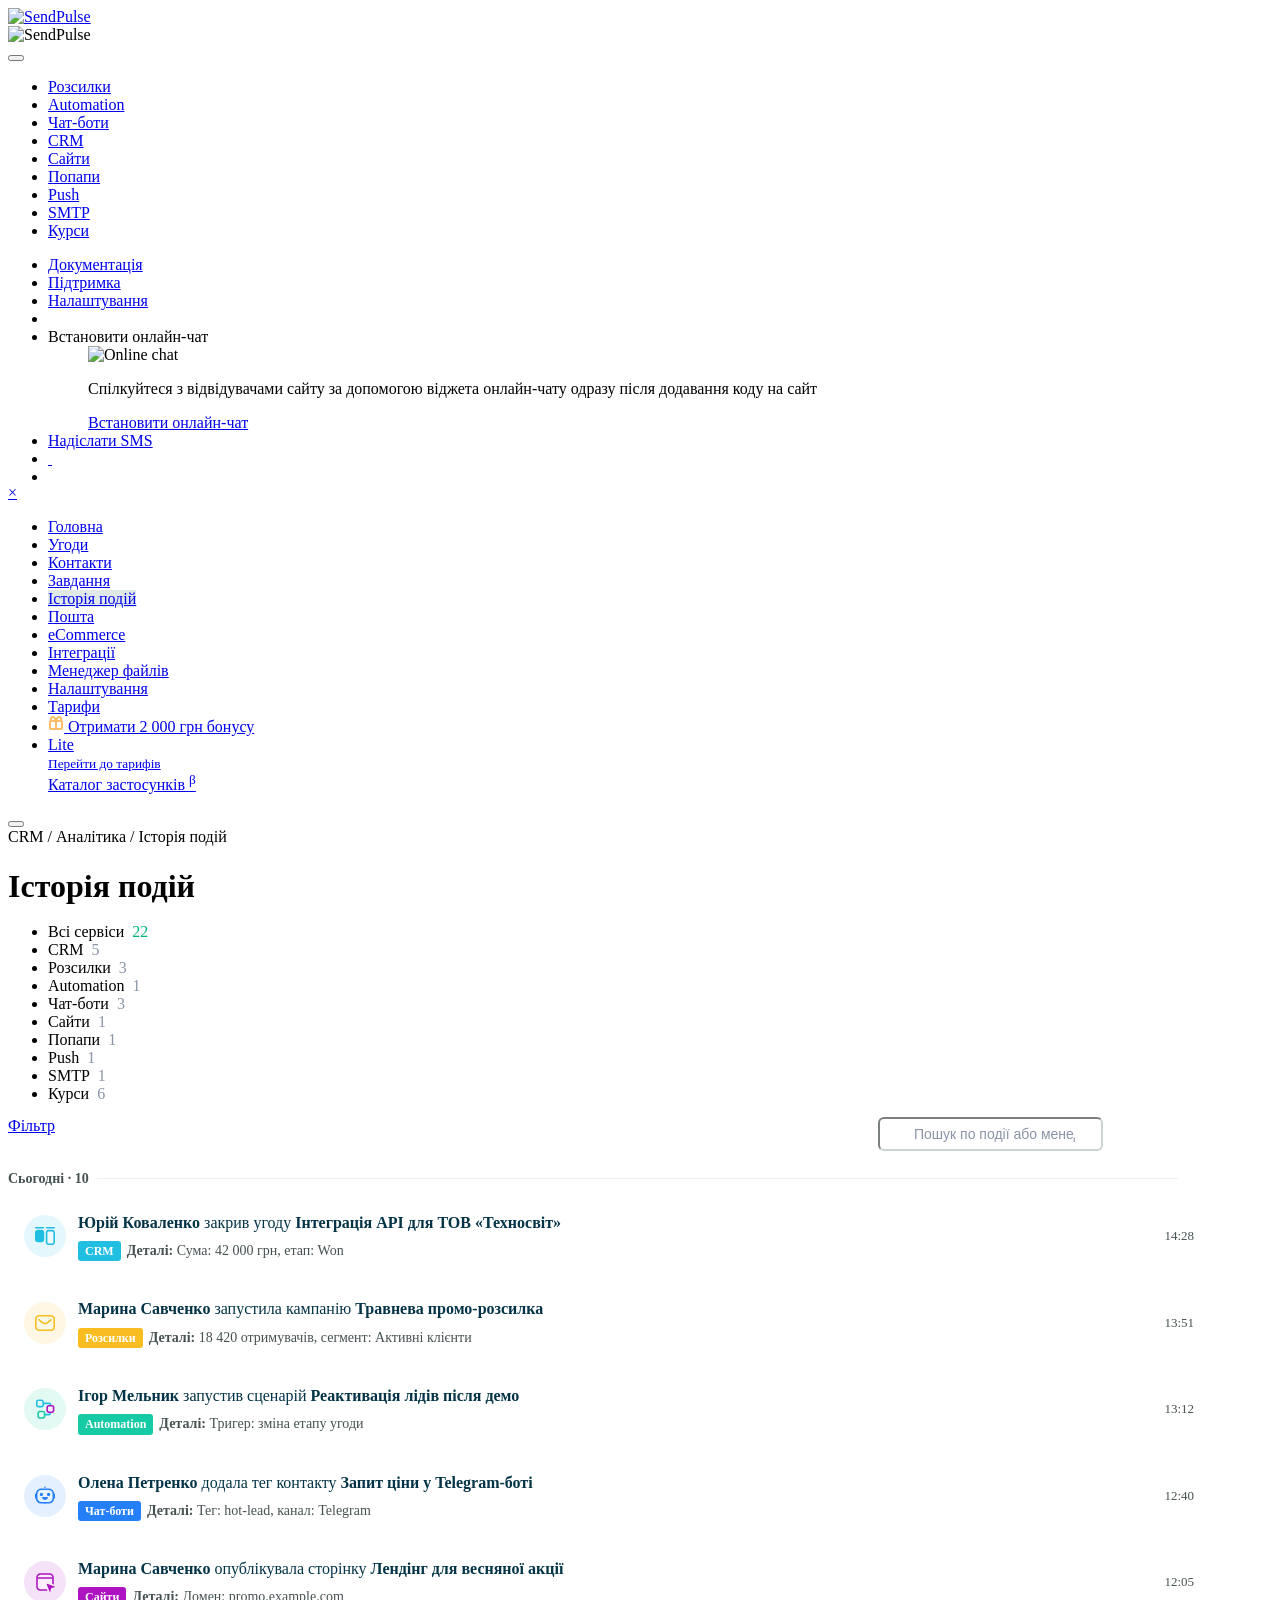
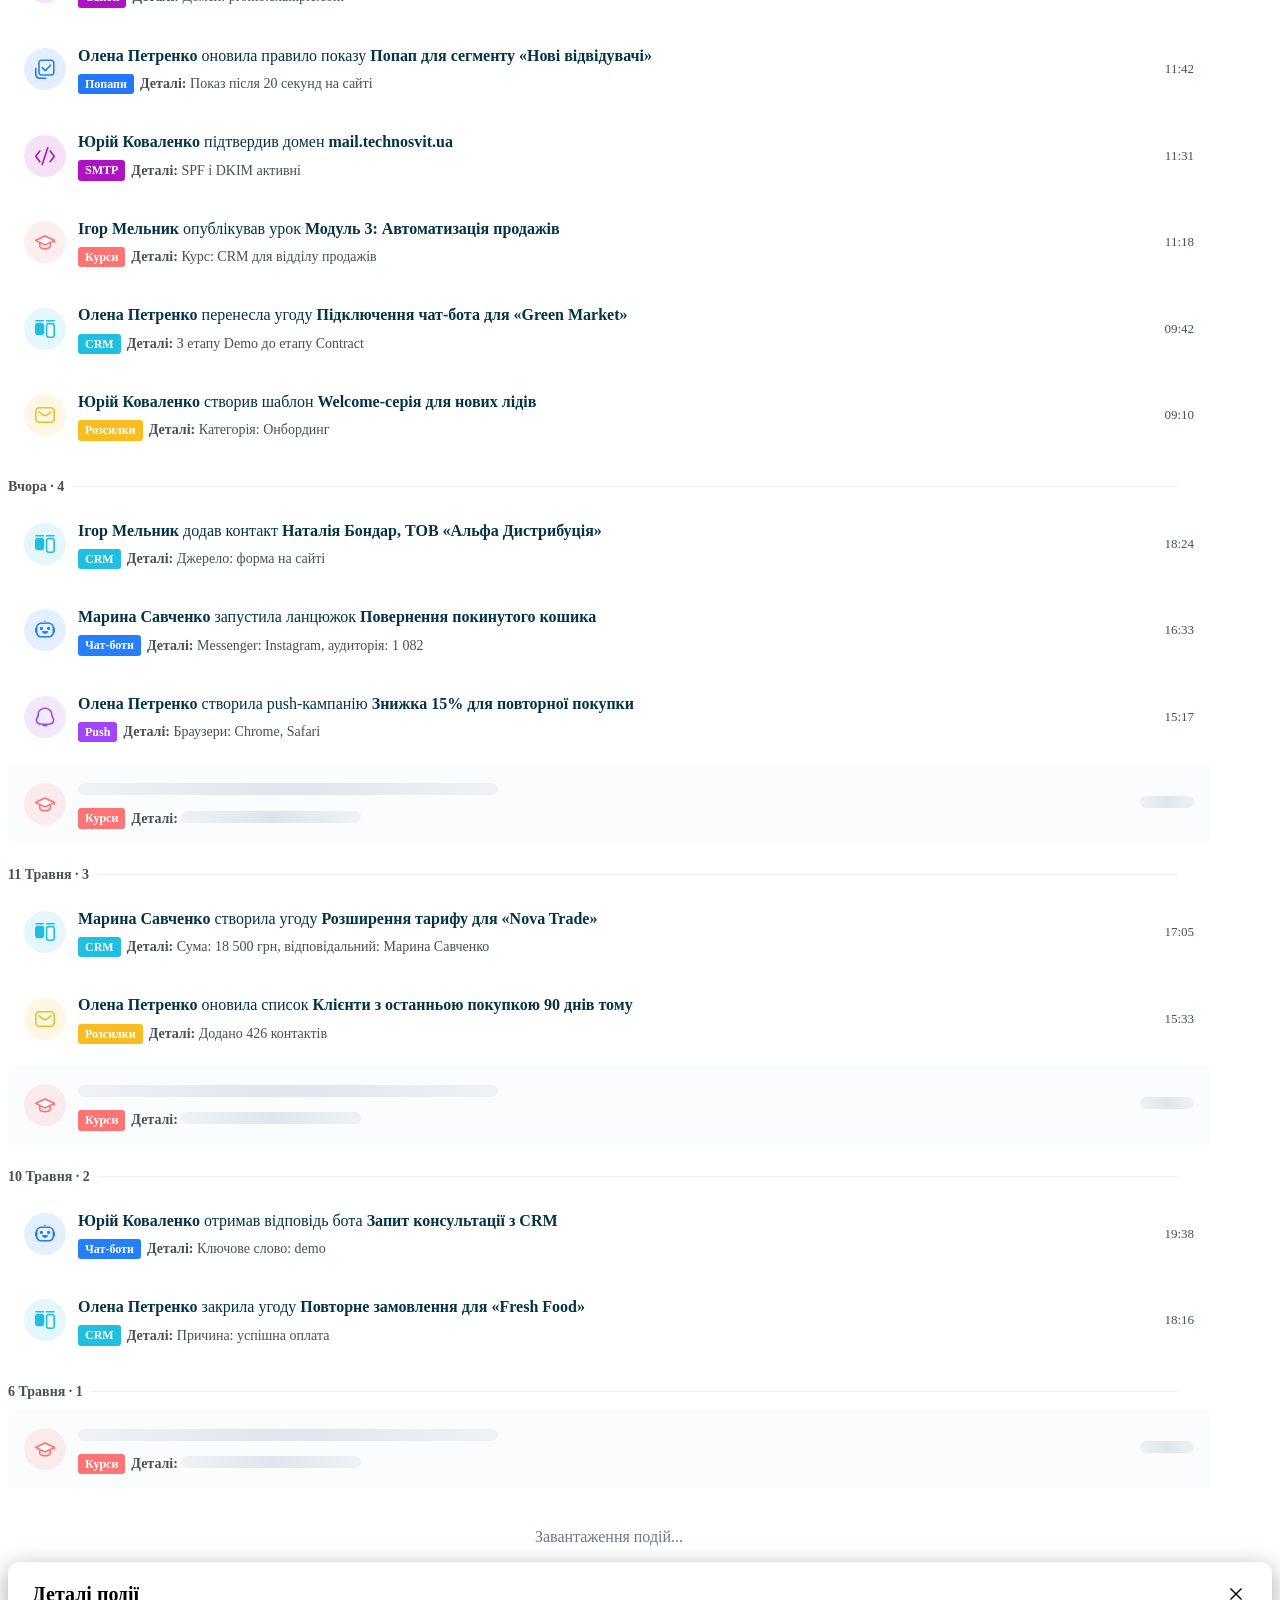
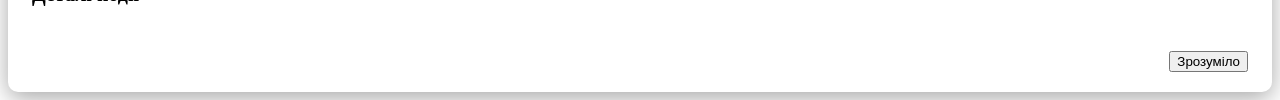
==== index.html @ dcb9954b "CRM_History-Event-Page" ====
<!DOCTYPE html>
<html class="ma-light" lang="uk">
<head>
    <meta charset="UTF-8">
    <title>CRM / Історія подій</title>
    <meta id="ma_viewport" name="viewport" content="width=device-width, initial-scale=1, user-scalable=no">

    <link href="https://login.sendpulse.com/dist/css/bootstrap.min.css" rel="stylesheet" media="screen">
    <link href="https://login.sendpulse.com/dist/css/template.min.css" rel="stylesheet" media="screen">
    <link href="styles/prototype.css" rel="stylesheet" media="screen">

    <link rel="icon" href="https://login.sendpulse.com/img/favicon/sendpulse/favicon.svg">
    <link rel="mask-icon" href="https://login.sendpulse.com/img/favicon/sendpulse/mask-icon.svg" color="#009fc1">
    <link rel="apple-touch-icon" href="https://login.sendpulse.com/img/favicon/sendpulse/apple-touch-icon.png">
    <link rel="alternate icon" href="https://login.sendpulse.com/img/favicon/sendpulse/favicon.ico">
    <link rel="manifest" href="https://login.sendpulse.com/img/favicon/sendpulse/manifest.json">
</head>

<body class="sp">
<div id="page-wrapper" class="site-wrapper clearfix">
    <nav id="menu-navbar" class="navbar sp-navbar js-menu-navbar">
        <div class="sp-navbar-collapse">
            <a href="/welcome" class="top-menu-item top-menu-item-logo top-menu-item-logo-desktop" data-analytics-event="ma_header_logo_btn">
                <img src="https://login.sendpulse.com/img/sendpulse-logo-menu.svg" width="32" alt="SendPulse">
            </a>
            <div class="activate-submenu-phone">
                <a class="top-menu-item top-menu-item-logo" id="activate-submenu-phone">
                    <img src="https://login.sendpulse.com/img/sendpulse-logo-menu.svg" width="32" alt="SendPulse">
                    <span class="activate-submenu-phone-item js-header-navbar-toggle-text"></span>
                </a>
            </div>
            <button type="button" class="navbar-toggle collapsed header-navbar-toggle" data-toggle="collapse" data-target="#header-navbar-collapse" aria-expanded="false">
                <span class="header-navbar-toggle-icon js-header-navbar-toggle-icon"><span class="sp-icon icon-envelope"></span></span>
                <span class="header-navbar-toggle-text js-header-navbar-toggle-text"></span>
            </button>
        </div>

        <ul class="nav navbar-nav sp-nav-services navbar-collapse collapse" id="header-navbar-collapse">
            <li class="animate js-navbar-item">
                <a href="/emailservice/" class="top-menu-item" data-analytics-event="ma_header_email_btn">
                    <span class="sp-icon icon-envelope"></span>
                    <div class="top-menu-item-text">Розсилки</div>
                </a>
            </li>
            <li class="animate highlight-menu-item">
                <a href="/automation/" class="top-menu-item" data-analytics-event="ma_header_a360_btn">
                    <span class="sp-icon icon-chain-a360"></span>
                    <span class="top-menu-item-text">Automation</span>
                </a>
            </li>
            <li class="animate highlight-menu-item">
                <a href="/messengers/" class="top-menu-item" data-analytics-event="ma_header_chatbots_btn">
                    <span class="sp-icon icon-chatbot"></span>
                    <span class="top-menu-item-text">Чат-боти</span>
                </a>
            </li>
            <li class="animate highlight-menu-item active">
                <a href="/crm/" class="top-menu-item" data-analytics-event="ma_header_crm_btn">
                    <span class="sp-icon icon-crm"></span>
                    <span class="top-menu-item-text">CRM</span>
                </a>
            </li>
            <li class="animate highlight-menu-item">
                <a href="/landing-pages/" class="top-menu-item" data-analytics-event="ma_header_websites_btn">
                    <span class="sp-icon icon-landing-site"></span>
                    <span class="top-menu-item-text">Сайти</span>
                </a>
            </li>
            <li class="animate highlight-menu-item">
                <a href="/pop-ups/" class="top-menu-item" data-analytics-event="ma_header_popups_btn">
                    <span class="sp-icon icon-popup"></span>
                    <span class="top-menu-item-text">Попапи</span>
                </a>
            </li>
            <li class="animate js-navbar-item">
                <a href="/push/" class="top-menu-item" data-analytics-event="ma_header_push_btn">
                    <span class="sp-icon icon-bell"></span>
                    <div class="top-menu-item-text">Push</div>
                </a>
            </li>
            <li class="animate js-navbar-item">
                <a href="/smtp/" class="top-menu-item" data-analytics-event="ma_header_smtp_btn">
                    <span class="sp-icon icon-code"></span>
                    <div class="top-menu-item-text">SMTP</div>
                </a>
            </li>
            <li class="animate highlight-menu-item">
                <a href="/edu/" class="top-menu-item" data-analytics-event="ma_header_courses_btn">
                    <span class="sp-icon icon-edu"></span>
                    <span class="top-menu-item-text">Курси</span>
                </a>
            </li>
        </ul>

        <ul class="nav navbar-nav navbar-right sp-nav-account">
            <li class="js-navbar-item hidden"><a href="/manual/" class="section-link"><span>Документація</span></a></li>
            <li class="js-navbar-item hidden"><a href="/support/" class="section-link"><span>Підтримка</span></a></li>
            <li class="js-navbar-item hidden" id="setting-item"><a href="/settings/" class="section-link"><span>Налаштування</span></a></li>
            <li class="animate-accent js-navbar-item hidden-xs"></li>
            <li class="animate js-navbar-item hidden-xs">
                <a class="section-link section-info-link section-link-sms" data-toggle="dropdown" data-analytics-event="ma_header_livechat_btn" aria-haspopup="true">
                    <span class="section-link-sms-inner d-flex">
                        <span class="social-icon icon-inapp section-link-sms-inner-icon live-chat-icon"></span>
                        <span class="section-link-sms-inner-send">Встановити онлайн-чат</span>
                    </span>
                </a>
                <ul role="menu" class="dropdown-menu dropdown-menu-onlinechat">
                    <img src="https://login.sendpulse.com/img/my/1080-ua-min.png" alt="Online chat" class="spacing-bottom d-block" loading="lazy">
                    <p class="text-muted">Спілкуйтеся з відвідувачами сайту за допомогою віджета онлайн-чату одразу після додавання коду на сайт</p>
                    <a href="/messengers/connect/live-chat/" class="btn btn-primary w-100">Встановити онлайн-чат</a>
                </ul>
            </li>
            <li class="animate js-navbar-item hidden-xs">
                <a href="/emailservice/send-sms/" class="section-link section-info-link section-link-sms" data-analytics-event="ma_header_send_sms_btn">
                    <span class="section-link-sms-inner d-flex">
                        <span class="sp-icon icon-mobile section-link-sms-inner-icon"></span>
                        <span class="section-link-sms-inner-send">Надіслати SMS</span>
                    </span>
                </a>
            </li>
            <li class="noty-button-holder" id="noty-sidebar-app">
                <a class="noty-button" data-toggle="collapse" href="#notySidebar" data-analytics-event="ma_header_notification_btn">
                    <span class="sp-icon icon-bell"></span>
                    <span class="badge status-red" id="noty-sidebar-notread-status">&nbsp;</span>
                </a>
            </li>
            <li class="dropdown" role="navigation">
                <a class="dropdown-toggle user-dropdown" data-toggle="dropdown" aria-expanded="false" data-analytics-event="ma_header_account_btn" data-target="#bs-example-navbar-collapse-1">
                    <div id="user_avatar_img_circle" class="img-circle text-center" style="background-color: #f5f5f5;" data-toggle="popover" data-trigger="manual" data-placement="bottom" data-html="true"></div>
                    <span class="caret"></span>
                </a>
            </li>
        </ul>
    </nav>

    <div class="main-content">
        <div id="side-menu" class="side-menu open">
            <a href="javascript: void(0);" class="side-menu-close" aria-label="Close">×</a>
            <div id="accrodion-collapser-phone" class="accrodion-collapser">
                <ul id="accordion" class="accordion flat-list">
                    <li><a href="/crm/dashboard"><span class="sp-icon icon-dashboard"></span><span class="sb-link-text truncate"> Головна </span></a></li>
                    <li><a href="/crm/deals"><span class="sp-icon icon-deal"></span><span class="sb-link-text truncate"> Угоди </span></a></li>
                    <li><a href="/crm/contacts"><span class="sp-icon icon-users"></span><span class="sb-link-text truncate"> Контакти </span></a></li>
                    <li><a href="/crm/tasks/kanban"><span class="sp-icon icon-tick"></span><span class="sb-link-text truncate"> Завдання </span></a></li>
                    <li class="active"><a href="#"><span class="sp-icon icon-revert"></span><span class="sb-link-text truncate"> Історія подій </span></a></li>
                    <li><a href="/crm/mail"><span class="sp-icon icon-envelope"></span><span class="sb-link-text truncate"> Пошта </span></a></li>
                    <li class="expandable e-commerce-nav"><a href="#"><span class="sp-icon icon-cart"></span><span class="sb-link-text truncate"> eCommerce <span class="caret pull-right"></span></span></a></li>
                    <li><a href="/crm/integration"><span class="sp-icon icon-integration"></span><span class="sb-link-text truncate"> Інтеграції </span></a></li>
                    <li><a href="/crm/file-manager"><span class="sp-icon icon-file-manager"></span><span class="sb-link-text truncate"> Менеджер файлів </span></a></li>
                    <li><a href="/crm/settings"><span class="sp-icon icon-mixer"></span><span class="sb-link-text truncate">Налаштування</span></a></li>
                    <li class="last"><a href="/crm/plans"><span class="sp-icon icon-pay-wallet"></span><span class="sb-link-text truncate"> Тарифи </span></a></li>
                    <li id="refferal_banner-button" class="refferal-button">
                        <a href="/emailservice/referrals/" class="refferal-button-link">
                            <span class="refferal-button-icon">
                                <svg width="16" height="16" viewBox="0 0 16 16" fill="#FFBD68" xmlns="http://www.w3.org/2000/svg"><path fill-rule="evenodd" clip-rule="evenodd" d="M1 6C1 4.89543 1.89543 4 3 4H13C14.1046 4 15 4.89543 15 6V12C15 13.1046 14.1046 14 13 14H3C1.89543 14 1 13.1046 1 12V6ZM13 6H3V12H13V6Z"></path><path fill-rule="evenodd" clip-rule="evenodd" d="M4.78571 2C4.61626 2 4.42735 2.0744 4.26896 2.2518C4.10726 2.43291 4 2.7005 4 3C4 3.2995 4.10726 3.56709 4.26896 3.7482C4.42735 3.9256 4.61626 4 4.78571 4H6.674C6.605 3.81789 6.52487 3.62839 6.43275 3.44079C5.9736 2.5058 5.42109 2 4.78571 2ZM8 5C8.98443 4.82421 8.98437 4.8239 8.98432 4.82358L8.98387 4.82113L8.98304 4.81658L8.98054 4.80314L8.97206 4.75952C8.96483 4.72326 8.95437 4.67284 8.94041 4.61027C8.91252 4.48533 8.87038 4.31079 8.81161 4.10293C8.69512 3.69091 8.50827 3.13001 8.22797 2.55921C7.70497 1.4942 6.65034 0 4.78571 0C4.00797 0 3.28847 0.347023 2.77709 0.919771C2.26902 1.48881 2 2.23863 2 3C2 3.76137 2.26902 4.51119 2.77709 5.08023C3.28847 5.65298 4.00797 6 4.78571 6H9.19439L8.98432 4.82358L8 5Z"></path><path fill-rule="evenodd" clip-rule="evenodd" d="M7.77203 2.55921C8.29502 1.4942 9.34966 0 11.2143 0C11.992 0 12.7115 0.347023 13.2229 0.919771C13.731 1.48881 14 2.23863 14 3C14 3.76137 13.731 4.51119 13.2229 5.08023C12.7115 5.65298 11.992 6 11.2143 6H6.8056L7.01557 4.82421L7.99999 5C7.01557 4.82421 7.01551 4.82453 7.01557 4.82421L7.01612 4.82113L7.01695 4.81658L7.01945 4.80314L7.02793 4.75952C7.03516 4.72326 7.04562 4.67284 7.05959 4.61027C7.08747 4.48533 7.12962 4.31079 7.18839 4.10293C7.30488 3.69091 7.49172 3.13001 7.77203 2.55921ZM9.32599 4H11.2143C11.3837 4 11.5726 3.9256 11.731 3.7482C11.8927 3.56709 12 3.2995 12 3C12 2.7005 11.8927 2.43291 11.731 2.2518C11.5726 2.0744 11.3837 2 11.2143 2C10.5789 2 10.0264 2.5058 9.56725 3.44079C9.47512 3.62839 9.39499 3.81789 9.32599 4Z"></path><path fill-rule="evenodd" clip-rule="evenodd" d="M8 5C8.55228 5 9 5.44772 9 6V12C9 12.5523 8.55228 13 8 13C7.44772 13 7 12.5523 7 12V6C7 5.44772 7.44772 5 8 5Z"></path></svg>
                            </span>
                            <span class="sb-link-text">Отримати 2 000 грн бонусу</span>
                            <span class="badge badge-status status-danger"></span>
                        </a>
                    </li>
                    <li class="accordion-footer accordion-footer-plan-email">
                        <a title="Дійсний до: 27 червня 2026 р., 11:10" href="/crm/plans">
                            <span class="sp-icon icon-briefcase"></span>
                            <div class="progress"><div class="progress-bar" style="width: 100%;"></div></div>
                            <div class="sb-link-text"> Lite <div><small>Перейти до тарифів</small></div></div>
                        </a>
                        <a href="/app-marketplace/apps" class="btn btn-default btn-marketplace">
                            <span class="sp-icon icon-element-plus"></span>
                            <span class="sb-link-text">Каталог застосунків&nbsp;<sup class="color-danger">β</sup></span>
                        </a>
                    </li>
                </ul>
                <button class="btn btn-toggle-sidebar pull-right" id="btnToggleSidebar">
                    <span class="sp-icon icon-chevron-left icon-sidebar-hide"></span>
                    <span class="sp-icon icon-chevron-right icon-sidebar-show"></span>
                </button>
            </div>
        </div>

        <div id="content-placeholder">
            <div id="header" class="clearfix"></div>
            <div id="content-wrapper" class="js-content-wrapper content-wrapper-dashboard">
                <div id="breadcrumbs">CRM / Аналітика / Історія подій</div>

                <div class="activity-page-header">
                    <div>
                        <h1>Історія подій</h1>
                    </div>
                </div>

                <ul id="serviceTabs" class="nav nav-tabs activity-tabs"></ul>

                <div class="deals-filter-row">
                    <div class="dropdown search-filter deals-filter-control">
                        <a id="button-basic" aria-haspopup="true" aria-expanded="false" href="#">
                            <span class="sp-icon icon-ap-search"></span>
                            <span class="title">Фільтр</span>
                        </a>
                        <span id="activeFilterParams"></span>
                    </div>
                    <label class="activity-search-control" for="activitySearch">
                        <span class="sp-icon icon-ap-search"></span>
                        <input id="activitySearch" class="form-control" type="search" placeholder="Пошук по події або менеджеру..." autocomplete="off">
                    </label>
                </div>

                <div class="deals-filter-wrap">
                    <div id="deal-filter-menu" class="dropdown-menu filter-wrap deals-filter" role="menu" aria-labelledby="button-basic">
                        <div id="filterFixedTop" class="filter-fixed-top">
                            <div class="top-buttons btn-group btn-group-justified top-buttons-wrap">
                                <a class="btn btn-action btn-default active">Загальні фільтри</a>
                                <div class="popover-container">
                                    <a class="btn btn-action btn-default">Збережені фільтри</a>
                                </div>
                            </div>
                            <div class="filter-change-fields"><span>+Додати нову умову</span></div>
                            <div id="lockedFilterNotice" class="alert alert-warning activity-filter-warning">
                                Фільтри недоступні для сервісу на безплатному тарифі. Оновіть тариф, щоб фільтрувати історію.
                            </div>
                        </div>

                        <div id="filterScrollWrap" class="filters-scrolbar-wrap">
                            <div id="dealFiltersWrap" class="filter-wrap-controls">
                                <div class="form-group activity-manager-filter">
                                    <label for="managerFilter" title="Менеджер">Менеджер</label>
                                    <select id="managerFilter" class="form-control">
                                        <option value="">Всі менеджери</option>
                                        <option>Юрій Коваленко</option>
                                        <option>Марина Савченко</option>
                                        <option>Олена Петренко</option>
                                        <option>Ігор Мельник</option>
                                    </select>
                                </div>
                                <div id="eventTypeGroups" class="activity-type-groups"></div>
                            </div>
                        </div>
                        <div class="actions-buttons panel-footer activity-filter-actions">
                            <div class="left"><span id="resetFilters" class="cancel-btn">Скинути</span></div>
                            <div class="right">
                                <button id="closeFilters" class="btn btn-default" type="button">Закрити</button>
                                <button id="applyFilters" class="btn btn-create" type="button">Вибрати</button>
                            </div>
                        </div>
                    </div>
                </div>

                <div id="freeServiceBanner" class="alert alert-info activity-plan-banner">
                    <strong id="hiddenCountText">Приховано 0 подій.</strong>
                    <span>На поточному тарифі доступні тільки останні 10 подій цього сервісу.</span>
                    <button class="btn btn-primary btn-sm" type="button" data-open-drawer>Перейти до тарифів</button>
                </div>

                <div id="activitySearchSummary" class="activity-search-summary" aria-live="polite"></div>
                <main id="activityFeed" class="activity-feed" aria-live="polite"></main>
                <div id="activityLoader" class="activity-loader">
                    <span class="sp-icon icon-refresh"></span> Завантаження подій...
                </div>
            </div>

            <a class="btn btn-link relevant-kb-btn in" id="relevantKbArticlesBtn" href="https://sendpulse.com/ru/knowledge-base" target="_blank" rel="noreferrer">
                <span class="sp-icon icon-info-bold" title="Help center"></span>
            </a>
        </div>
    </div>
</div>

<div class="modal fade" id="eventDetailsModal" tabindex="-1" role="dialog" aria-labelledby="eventDetailsTitle">
    <div class="modal-dialog" role="document">
        <div class="modal-content">
            <div class="crm-modal-page">
                <div class="crm-modal-page__section top">
                    <div class="crm-modal-page-top">
                        <div class="title" id="eventDetailsTitle">Деталі події</div>
                        <div class="close-icon" data-dismiss="modal" aria-label="Close">
                            <svg width="12" height="12" viewBox="0 0 12 12" fill="none" xmlns="http://www.w3.org/2000/svg">
                                <path fill-rule="evenodd" clip-rule="evenodd" d="M5.00641 6L0.496792 1.49038L0 0.993585L0.993585 0L1.49038 0.496792L6 5.00641L10.5096 0.496792L11.0064 0L12 0.993585L11.5032 1.49038L6.99358 6L11.5032 10.5096L12 11.0064L11.0064 12L10.5096 11.5032L6 6.99358L1.49038 11.5032L0.993585 12L0 11.0064L0.496793 10.5096L5.00641 6Z" fill="#000000"></path>
                            </svg>
                        </div>
                    </div>
                </div>
                <div class="crm-modal-page__section body">
                    <div id="eventDetailsBody"></div>
                </div>
                <div class="crm-modal-page__section bottom">
                    <div class="crm-modal-page-bottom">
                        <div class="action-buttons">
                            <button type="button" class="btn btn-default" data-dismiss="modal">Зрозуміло</button>
                        </div>
                    </div>
                </div>
            </div>
        </div>
    </div>
</div>

<aside id="upsellDrawer" class="activity-drawer" aria-hidden="true">
    <div class="activity-drawer-panel">
        <button class="close activity-drawer-close" type="button" aria-label="Close">&times;</button>
        <div class="activity-drawer-icon"><span class="sp-icon icon-lock"></span></div>
        <h3>Більше історії доступно на платному тарифі</h3>
        <p>Відкрийте повну хронологію подій, фільтри за менеджером, типами подій і періодами для цього сервісу.</p>
        <button class="btn btn-primary" type="button">Перейти до тарифів</button>
    </div>
</aside>

<script src="scripts/prototype.js"></script>
</body>
</html>
---- styles/prototype.css ----
.prototype-menu-label {
    padding: 18px 20px 8px;
    color: #8a94a6;
    font-size: 11px;
    font-weight: 600;
    text-transform: uppercase;
}

#accordion > li.active > a {
    background-color: #e1e8e8;
}

.activity-page-header {
    display: flex;
    align-items: flex-start;
    justify-content: space-between;
    gap: 20px;
    margin-bottom: 18px;
}

.activity-page-header h1 {
    margin-bottom: 0;
}

.deals-filter-row {
    display: flex;
    align-items: flex-start;
    justify-content: flex-start;
    gap: 12px;
    margin-bottom: 8px;
    width: 100%;
    max-width: 1170px;
}

.deals-filter-control {
    position: relative;
}

.activity-search-control {
    position: relative;
    width: min(300px, 100%);
    margin-left: auto;
    margin-top: 0;
    margin-right: 0;
    margin-bottom: 0;
    font-weight: 400;
}

.activity-search-control .sp-icon {
    position: absolute;
    z-index: 1;
    top: 50%;
    left: 12px;
    color: #8a94a6;
    transform: translateY(-50%);
    pointer-events: none;
}

.activity-search-control .form-control {
    height: 34px;
    padding: 6px 12px 6px 34px;
    border-color: #cdd4d4;
    border-radius: 6px;
    color: #023346;
    font-size: 14px;
}

.activity-search-control .form-control::placeholder {
    color: #8a94a6;
}

.deals-filter-wrap {
    position: relative;
    width: 100%;
    max-width: 1170px;
}

#deal-filter-menu {
    display: none;
    position: absolute;
    z-index: 40;
    top: -8px;
    left: 0;
    width: min(600px, calc(100vw - 32px));
    height: auto !important;
    max-height: 480px;
    padding: 0;
    overflow: hidden;
    flex-direction: column;
    border: 0;
    border-radius: 10px;
    box-shadow: 0 6px 12px rgba(0, 0, 0, .17);
}

#deal-filter-menu.is-open {
    display: flex;
}

.filter-fixed-top {
    flex: 0 0 auto;
    padding: 20px 20px 10px;
    background: #fff;
}

.filter-fixed-top.is-scrolled {
    border-bottom: 1px solid #dfe3e8;
}

.activity-filter-warning {
    display: none;
    margin-bottom: 16px;
}

#deal-filter-menu.is-locked .activity-filter-warning {
    display: block;
}

.filters-scrolbar-wrap {
    flex: 1 1 auto;
    min-height: 0;
    padding: 0 20px;
    overflow-y: auto;
}

.filter-wrap-controls {
    padding-top: 0;
}

.top-buttons-wrap {
    display: flex;
}

.top-buttons-wrap > .btn,
.top-buttons-wrap > .popover-container {
    flex: 0 0 50%;
    width: 50%;
}

.top-buttons-wrap .btn {
    width: 100%;
    min-height: 40px;
    padding: 9px 12px;
    border: 0;
    border-radius: 0;
    background: #e1e8e8;
    color: #023346;
    font-size: 16px;
    font-weight: 700;
}

.top-buttons-wrap > .btn:first-child {
    border-radius: 8px 0 0 8px;
}

.top-buttons-wrap .popover-container .btn {
    border-radius: 0 8px 8px 0;
}

.top-buttons-wrap .btn.active {
    background: #c4d2d2;
    box-shadow: none;
}

.filter-change-fields {
    padding-top: 10px;
    color: #009fc1;
    font-size: 14px;
    letter-spacing: .14px;
}

.activity-manager-filter {
    margin: 0 0 20px;
}

.activity-manager-filter label {
    margin-bottom: 6px;
    color: #000;
    font-size: 14px;
}

.activity-manager-filter .form-control {
    height: 40px;
    border-color: #cdd4d4;
    border-radius: 8px;
    color: #555;
    font-size: 16px;
}

.activity-type-groups {
    padding-bottom: 20px;
}

.activity-type-heading {
    display: flex;
    align-items: center;
    justify-content: space-between;
    width: calc(100% + 8px);
    margin: 0 -4px;
    padding: 4px;
    border: 0;
    background: transparent;
    color: #465152;
    font-size: 14px;
    font-weight: 700;
    text-align: left;
    text-transform: uppercase;
}

.activity-type-heading:not(.is-static):hover {
    background: #f2f5f5;
    border-radius: 4px;
}

.activity-type-heading .caret {
    width: 0;
    height: 0;
    border-top-width: 6px;
    border-right-width: 4px;
    border-left-width: 4px;
    border-top-color: #ff6b60;
    transform: rotate(180deg);
}

.activity-type-heading[aria-expanded="false"] .caret {
    border-top-color: var(--muted-link-color, #023346);
    transform: none;
}

.activity-type-group + .activity-type-group {
    margin-top: 15px;
}

.activity-type-options {
    display: flex;
    flex-wrap: wrap;
    gap: 12px 15px;
    padding: 4px 0 0;
}

.activity-type-options label {
    min-width: 0;
    margin: 0;
    padding-left: 24px;
    color: #000;
    font-size: 16px;
    font-weight: 400;
    line-height: 22px;
}

.activity-type-options .checkbox-inline + .checkbox-inline {
    margin-left: 0;
}

.activity-type-options input {
    margin-top: 4px;
    margin-left: -24px;
}

.deals-filter-control .one-filter-params .icon-delete {
    margin-left: 8px;
}

.activity-filter-actions.actions-buttons {
    flex: 0 0 auto;
    display: flex;
    justify-content: space-between;
    align-items: center;
    margin: 0;
    min-height: 61px;
    padding: 10px 20px;
    background: #f8f9f9;
}

.activity-filter-actions .right {
    display: flex;
    gap: 9px;
}

.activity-filter-actions .btn {
    min-height: 41px;
    padding: 9px 12px;
    border: 0;
    border-radius: 8px;
    font-size: 16px;
    font-weight: 700;
}

.activity-filter-actions .btn-default {
    background: #e1e8e8;
    color: #023346;
}

.activity-filter-actions .btn-create {
    background: #00b175;
    color: #fff;
}

.activity-filter-actions .cancel-btn {
    color: #023346;
    font-size: 14px;
    text-decoration: underline dotted;
    text-underline-offset: 3px;
    cursor: pointer;
}

.activity-tabs {
    width: 100%;
    max-width: 1170px;
    margin-bottom: 14px;
}

.activity-tabs a {
    display: inline-flex !important;
    align-items: center;
    gap: 8px;
    cursor: pointer;
}

.activity-tab-label {
    display: inline;
    padding: 0;
    margin: 0;
    line-height: inherit;
}

.activity-tab-count {
    margin-left: 0;
    color: #8a94a6;
}

.activity-tabs li.active .activity-tab-count {
    color: #00b573;
}

.activity-plan-banner {
    display: none;
    align-items: center;
    gap: 10px;
    margin-bottom: 16px;
    width: 100%;
    max-width: 1170px;
}

.activity-plan-banner.is-visible {
    display: flex;
}

.activity-feed {
    width: 100%;
    max-width: 1170px;
    margin-top: 20px;
}

.activity-search-summary {
    display: none;
    width: 100%;
    max-width: 1170px;
    margin-top: 20px;
    color: #465152;
    font-size: 14px;
}

.activity-search-summary.is-visible {
    display: block;
}

.activity-search-summary + .activity-feed {
    margin-top: 12px;
}

.activity-search-summary:not(.is-visible) + .activity-feed {
    margin-top: 20px;
}

.activity-search-highlight {
    color: #009fc1;
    font-weight: 700;
}

.activity-date-group {
    margin-bottom: 24px;
}

.activity-date-title {
    display: flex;
    align-items: center;
    gap: 8px;
    margin: 0 0 10px;
    color: #465152;
    font-size: 14px;
    font-weight: 600;
    text-transform: none;
}

.activity-date-title:after {
    content: "";
    flex: 1 1 auto;
    height: 1px;
    background: #edf0f2;
}

.activity-event {
    display: grid;
    grid-template-columns: 42px minmax(0, 1fr) auto;
    align-items: center;
    gap: 12px;
    padding: 14px 16px;
    margin-bottom: 8px;
    width: 100%;
    border: 0;
    border-radius: 4px;
    background: #fff;
    cursor: pointer;
}

.activity-event:hover {
    background-color: #FAFCFD;
}

.activity-service-icon {
    display: inline-flex;
    align-items: center;
    justify-content: center;
    width: 42px;
    height: 42px;
    border-radius: 50%;
    color: #fff;
    font-size: 12px;
    font-weight: 700;
    overflow: hidden;
}

.activity-service-icon img {
    display: block;
    width: 42px;
    height: 42px;
}

.activity-service-icon.service-crm { background: rgba(32, 190, 224, .12); }
.activity-service-icon.service-email { background: rgba(249, 189, 34, .12); }
.activity-service-icon.service-automation { background: rgba(23, 202, 166, .12); }
.activity-service-icon.service-chatbots { background: rgba(36, 127, 249, .12); }
.activity-service-icon.service-sites { background: rgba(173, 19, 193, .12); }
.activity-service-icon.service-popups { background: rgba(36, 119, 249, .12); }
.activity-service-icon.service-edu { background: rgba(254, 116, 116, .12); }
.activity-service-icon.service-push { background: rgba(162, 68, 250, .12); }
.activity-service-icon.service-smtp { background: rgba(173, 19, 193, .12); }

.activity-badge.service-crm { background: #20BEE0; }
.activity-badge.service-email { background: #F9BD22; }
.activity-badge.service-automation { background: #17CAA6; }
.activity-badge.service-chatbots { background: #247FF9; }
.activity-badge.service-sites { background: #AD13C1; }
.activity-badge.service-popups { background: #2477F9; }
.activity-badge.service-edu { background: #FE7474; }
.activity-badge.service-push { background: #A244FA; }
.activity-badge.service-smtp { background: #AD13C1; }

.activity-event-main {
    min-width: 0;
}

.activity-event-text {
    margin-bottom: 7px;
    color: #023346;
    line-height: 1.45;
    overflow-wrap: anywhere;
}

.activity-event-author {
    font-weight: 600;
}

.activity-event-meta {
    display: flex;
    flex-wrap: wrap;
    align-items: center;
    gap: 6px;
}

.activity-badge {
    display: inline-flex;
    align-items: center;
    max-width: 100%;
    padding: 3px 7px;
    border-radius: 3px;
    color: #fff;
    font-size: 12px;
    font-weight: 700;
    line-height: 1.2;
}

.activity-type {
    color: #465152;
    font-size: 13px;
}

.activity-details {
    min-width: 0;
    color: #465152;
    font-size: 14px;
    overflow-wrap: anywhere;
}

.activity-time {
    color: #465152;
    font-size: 13px;
    white-space: nowrap;
}

.activity-event.is-locked {
    background: #fbfcfd;
}

.activity-event.is-locked .activity-event-text,
.activity-event.is-locked .activity-time {
    color: transparent;
}

.activity-skeleton {
    display: inline-block;
    height: 12px;
    border-radius: 8px;
    background: linear-gradient(90deg, #eef2f5, #dfe5ea, #eef2f5);
}

.activity-skeleton.is-long { width: min(420px, 100%); }
.activity-skeleton.is-mid { width: 180px; }
.activity-skeleton.is-short { width: 54px; }

.activity-empty {
    display: flex;
    align-items: center;
    justify-content: center;
    width: 100%;
    height: 37px;
    padding: 8px 12px;
    border: 0;
    border-radius: 4px;
    background-color: var(--bg-color-muted, #f2f5f5);
    text-align: center;
}

.activity-loader {
    display: none;
    width: 100%;
    max-width: 1170px;
    padding: 16px;
    color: #6b778c;
    text-align: center;
}

.activity-loader.is-visible {
    display: block;
}

.activity-modal-block {
    padding: 4px 0;
}

.activity-modal-block-header {
    display: flex;
    align-items: center;
    gap: 12px;
    margin-bottom: 20px;
}

.activity-modal-block-title {
    display: flex;
    flex-direction: column;
    gap: 5px;
    align-items: flex-start;
}

.activity-modal-block-title time {
    display: inline-flex;
    align-items: center;
    color: #000;
    font-size: 14px;
}

.activity-modal-block-title time i {
    width: 4px;
    height: 4px;
    margin: 0 4px;
    border-radius: 50%;
    background: #9db5c4;
}

.activity-modal-row {
    display: flex;
    align-items: baseline;
    gap: 4px;
    padding: 0;
}

.activity-modal-row + .activity-modal-row {
    margin-top: 8px;
}

.activity-modal-row span {
    color: #465152;
    font-weight: 700;
    white-space: nowrap;
}

.activity-modal-row p {
    margin: 0;
    color: #023346;
}

#eventDetailsModal .modal-content {
    overflow: hidden;
    border: 0;
    border-radius: 10px;
    box-shadow: 0 6px 24px #00000059;
}

#eventDetailsModal .crm-modal-page__section.top {
    padding: 20px 24px 0;
}

#eventDetailsModal .crm-modal-page-top {
    display: flex;
    align-items: center;
    justify-content: space-between;
}

#eventDetailsModal .crm-modal-page-top .title {
    margin: 0;
    color: #000;
    font-size: 20px;
    font-weight: 700;
}

#eventDetailsModal .crm-modal-page-top .close-icon {
    display: flex;
    align-items: center;
    justify-content: center;
    width: 24px;
    height: 24px;
    cursor: pointer;
}

#eventDetailsModal .crm-modal-page-top .close-icon svg {
    display: block;
}

#eventDetailsModal .crm-modal-page__section.body {
    padding: 25px 24px 0;
}

#eventDetailsModal .crm-modal-page__section.bottom {
    padding: 20px 24px;
}

#eventDetailsModal .crm-modal-page-bottom {
    display: flex;
    justify-content: flex-end;
}

#eventDetailsModal .action-buttons {
    display: flex;
    gap: 10px;
}

.activity-drawer {
    display: none;
    position: fixed;
    z-index: 1050;
    inset: 0;
    background: rgba(44, 62, 80, .35);
}

.activity-drawer.is-open {
    display: block;
}

.activity-drawer-panel {
    position: absolute;
    top: 0;
    right: 0;
    width: min(420px, 100%);
    height: 100%;
    padding: 28px;
    background: #fff;
    box-shadow: -8px 0 24px rgba(44, 62, 80, .18);
}

.activity-drawer-icon {
    display: inline-flex;
    align-items: center;
    justify-content: center;
    width: 48px;
    height: 48px;
    margin-bottom: 16px;
    border-radius: 50%;
    background: #f5f8fa;
    color: #009fc1;
    font-size: 20px;
}

@media (max-width: 900px) {
    .activity-page-header,
    .activity-plan-banner {
        display: block;
    }

    .activity-event {
        grid-template-columns: 42px minmax(0, 1fr);
    }

    .activity-time {
        grid-column: 2;
    }
}

@media (max-width: 420px) {
    .deals-filter-row {
        flex-wrap: wrap;
    }

    .activity-search-control {
        width: 100%;
    }

    .top-buttons-wrap .btn {
        font-size: 12px;
    }
}
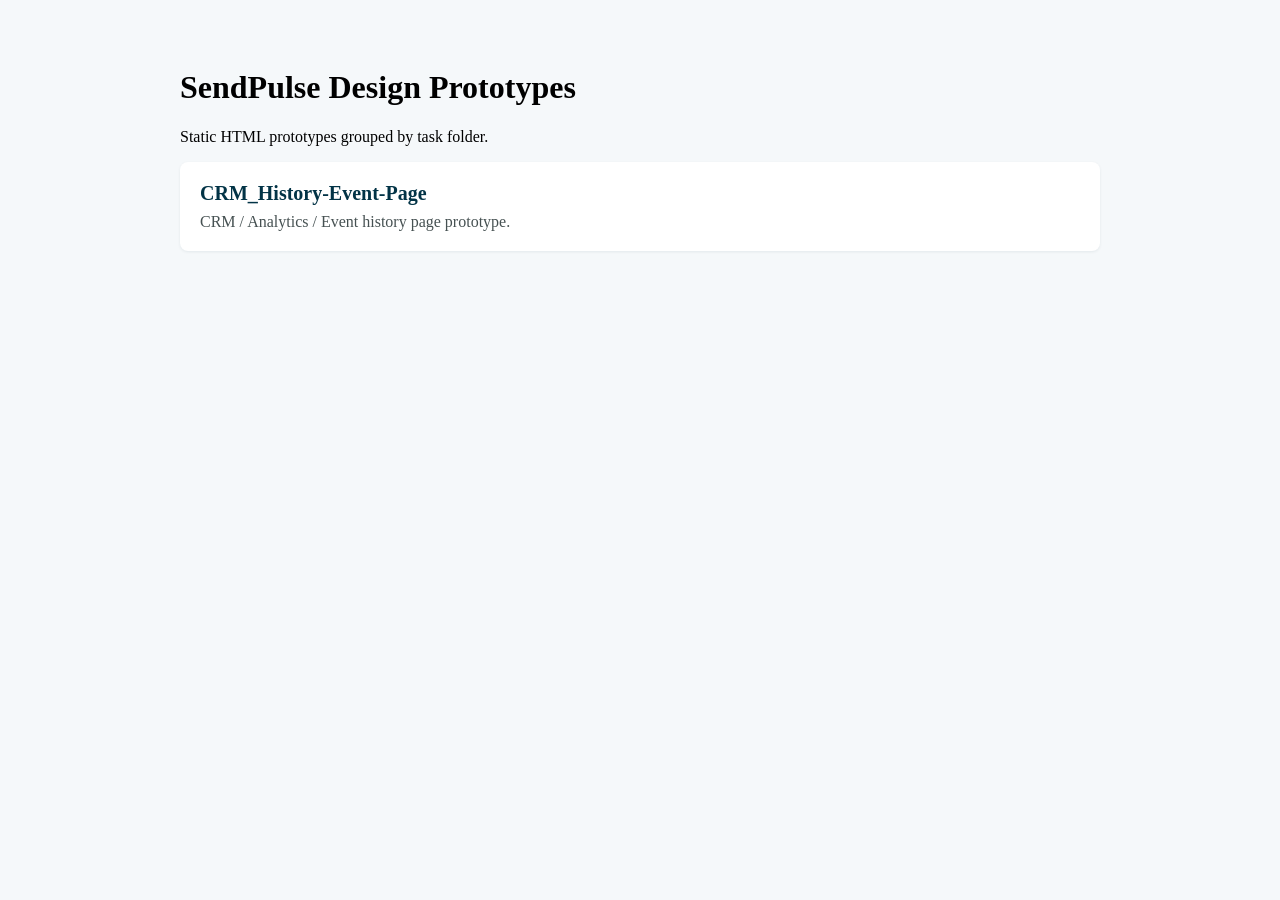
==== commit 22a5f99b: "Add GitHub Pages prototype catalog" ====
--- a/index.html
+++ b/index.html
@@ -1,308 +1,60 @@
 <!DOCTYPE html>
-<html class="ma-light" lang="uk">
+<html lang="uk">
 <head>
     <meta charset="UTF-8">
-    <title>CRM / Історія подій</title>
-    <meta id="ma_viewport" name="viewport" content="width=device-width, initial-scale=1, user-scalable=no">
-
+    <title>SendPulse Design Prototypes</title>
+    <meta name="viewport" content="width=device-width, initial-scale=1">
     <link href="https://login.sendpulse.com/dist/css/bootstrap.min.css" rel="stylesheet" media="screen">
     <link href="https://login.sendpulse.com/dist/css/template.min.css" rel="stylesheet" media="screen">
-    <link href="styles/prototype.css" rel="stylesheet" media="screen">
+    <style>
+        body {
+            padding: 40px;
+            background: #f5f8fa;
+        }
 
-    <link rel="icon" href="https://login.sendpulse.com/img/favicon/sendpulse/favicon.svg">
-    <link rel="mask-icon" href="https://login.sendpulse.com/img/favicon/sendpulse/mask-icon.svg" color="#009fc1">
-    <link rel="apple-touch-icon" href="https://login.sendpulse.com/img/favicon/sendpulse/apple-touch-icon.png">
-    <link rel="alternate icon" href="https://login.sendpulse.com/img/favicon/sendpulse/favicon.ico">
-    <link rel="manifest" href="https://login.sendpulse.com/img/favicon/sendpulse/manifest.json">
+        .prototype-index {
+            max-width: 920px;
+            margin: 0 auto;
+        }
+
+        .prototype-card {
+            display: block;
+            padding: 20px;
+            margin-top: 16px;
+            border-radius: 8px;
+            background: #fff;
+            color: #023346;
+            text-decoration: none;
+            box-shadow: 0 1px 3px rgba(2, 51, 70, .08);
+        }
+
+        .prototype-card:hover,
+        .prototype-card:focus {
+            color: #023346;
+            text-decoration: none;
+            box-shadow: 0 4px 14px rgba(2, 51, 70, .12);
+        }
+
+        .prototype-card h2 {
+            margin: 0 0 8px;
+            font-size: 20px;
+        }
+
+        .prototype-card p {
+            margin: 0;
+            color: #465152;
+        }
+    </style>
 </head>
+<body class="sp">
+    <main class="prototype-index">
+        <h1>SendPulse Design Prototypes</h1>
+        <p class="text-muted">Static HTML prototypes grouped by task folder.</p>
 
-<body class="sp">
-<div id="page-wrapper" class="site-wrapper clearfix">
-    <nav id="menu-navbar" class="navbar sp-navbar js-menu-navbar">
-        <div class="sp-navbar-collapse">
-            <a href="/welcome" class="top-menu-item top-menu-item-logo top-menu-item-logo-desktop" data-analytics-event="ma_header_logo_btn">
-                <img src="https://login.sendpulse.com/img/sendpulse-logo-menu.svg" width="32" alt="SendPulse">
-            </a>
-            <div class="activate-submenu-phone">
-                <a class="top-menu-item top-menu-item-logo" id="activate-submenu-phone">
-                    <img src="https://login.sendpulse.com/img/sendpulse-logo-menu.svg" width="32" alt="SendPulse">
-                    <span class="activate-submenu-phone-item js-header-navbar-toggle-text"></span>
-                </a>
-            </div>
-            <button type="button" class="navbar-toggle collapsed header-navbar-toggle" data-toggle="collapse" data-target="#header-navbar-collapse" aria-expanded="false">
-                <span class="header-navbar-toggle-icon js-header-navbar-toggle-icon"><span class="sp-icon icon-envelope"></span></span>
-                <span class="header-navbar-toggle-text js-header-navbar-toggle-text"></span>
-            </button>
-        </div>
-
-        <ul class="nav navbar-nav sp-nav-services navbar-collapse collapse" id="header-navbar-collapse">
-            <li class="animate js-navbar-item">
-                <a href="/emailservice/" class="top-menu-item" data-analytics-event="ma_header_email_btn">
-                    <span class="sp-icon icon-envelope"></span>
-                    <div class="top-menu-item-text">Розсилки</div>
-                </a>
-            </li>
-            <li class="animate highlight-menu-item">
-                <a href="/automation/" class="top-menu-item" data-analytics-event="ma_header_a360_btn">
-                    <span class="sp-icon icon-chain-a360"></span>
-                    <span class="top-menu-item-text">Automation</span>
-                </a>
-            </li>
-            <li class="animate highlight-menu-item">
-                <a href="/messengers/" class="top-menu-item" data-analytics-event="ma_header_chatbots_btn">
-                    <span class="sp-icon icon-chatbot"></span>
-                    <span class="top-menu-item-text">Чат-боти</span>
-                </a>
-            </li>
-            <li class="animate highlight-menu-item active">
-                <a href="/crm/" class="top-menu-item" data-analytics-event="ma_header_crm_btn">
-                    <span class="sp-icon icon-crm"></span>
-                    <span class="top-menu-item-text">CRM</span>
-                </a>
-            </li>
-            <li class="animate highlight-menu-item">
-                <a href="/landing-pages/" class="top-menu-item" data-analytics-event="ma_header_websites_btn">
-                    <span class="sp-icon icon-landing-site"></span>
-                    <span class="top-menu-item-text">Сайти</span>
-                </a>
-            </li>
-            <li class="animate highlight-menu-item">
-                <a href="/pop-ups/" class="top-menu-item" data-analytics-event="ma_header_popups_btn">
-                    <span class="sp-icon icon-popup"></span>
-                    <span class="top-menu-item-text">Попапи</span>
-                </a>
-            </li>
-            <li class="animate js-navbar-item">
-                <a href="/push/" class="top-menu-item" data-analytics-event="ma_header_push_btn">
-                    <span class="sp-icon icon-bell"></span>
-                    <div class="top-menu-item-text">Push</div>
-                </a>
-            </li>
-            <li class="animate js-navbar-item">
-                <a href="/smtp/" class="top-menu-item" data-analytics-event="ma_header_smtp_btn">
-                    <span class="sp-icon icon-code"></span>
-                    <div class="top-menu-item-text">SMTP</div>
-                </a>
-            </li>
-            <li class="animate highlight-menu-item">
-                <a href="/edu/" class="top-menu-item" data-analytics-event="ma_header_courses_btn">
-                    <span class="sp-icon icon-edu"></span>
-                    <span class="top-menu-item-text">Курси</span>
-                </a>
-            </li>
-        </ul>
-
-        <ul class="nav navbar-nav navbar-right sp-nav-account">
-            <li class="js-navbar-item hidden"><a href="/manual/" class="section-link"><span>Документація</span></a></li>
-            <li class="js-navbar-item hidden"><a href="/support/" class="section-link"><span>Підтримка</span></a></li>
-            <li class="js-navbar-item hidden" id="setting-item"><a href="/settings/" class="section-link"><span>Налаштування</span></a></li>
-            <li class="animate-accent js-navbar-item hidden-xs"></li>
-            <li class="animate js-navbar-item hidden-xs">
-                <a class="section-link section-info-link section-link-sms" data-toggle="dropdown" data-analytics-event="ma_header_livechat_btn" aria-haspopup="true">
-                    <span class="section-link-sms-inner d-flex">
-                        <span class="social-icon icon-inapp section-link-sms-inner-icon live-chat-icon"></span>
-                        <span class="section-link-sms-inner-send">Встановити онлайн-чат</span>
-                    </span>
-                </a>
-                <ul role="menu" class="dropdown-menu dropdown-menu-onlinechat">
-                    <img src="https://login.sendpulse.com/img/my/1080-ua-min.png" alt="Online chat" class="spacing-bottom d-block" loading="lazy">
-                    <p class="text-muted">Спілкуйтеся з відвідувачами сайту за допомогою віджета онлайн-чату одразу після додавання коду на сайт</p>
-                    <a href="/messengers/connect/live-chat/" class="btn btn-primary w-100">Встановити онлайн-чат</a>
-                </ul>
-            </li>
-            <li class="animate js-navbar-item hidden-xs">
-                <a href="/emailservice/send-sms/" class="section-link section-info-link section-link-sms" data-analytics-event="ma_header_send_sms_btn">
-                    <span class="section-link-sms-inner d-flex">
-                        <span class="sp-icon icon-mobile section-link-sms-inner-icon"></span>
-                        <span class="section-link-sms-inner-send">Надіслати SMS</span>
-                    </span>
-                </a>
-            </li>
-            <li class="noty-button-holder" id="noty-sidebar-app">
-                <a class="noty-button" data-toggle="collapse" href="#notySidebar" data-analytics-event="ma_header_notification_btn">
-                    <span class="sp-icon icon-bell"></span>
-                    <span class="badge status-red" id="noty-sidebar-notread-status">&nbsp;</span>
-                </a>
-            </li>
-            <li class="dropdown" role="navigation">
-                <a class="dropdown-toggle user-dropdown" data-toggle="dropdown" aria-expanded="false" data-analytics-event="ma_header_account_btn" data-target="#bs-example-navbar-collapse-1">
-                    <div id="user_avatar_img_circle" class="img-circle text-center" style="background-color: #f5f5f5;" data-toggle="popover" data-trigger="manual" data-placement="bottom" data-html="true"></div>
-                    <span class="caret"></span>
-                </a>
-            </li>
-        </ul>
-    </nav>
-
-    <div class="main-content">
-        <div id="side-menu" class="side-menu open">
-            <a href="javascript: void(0);" class="side-menu-close" aria-label="Close">×</a>
-            <div id="accrodion-collapser-phone" class="accrodion-collapser">
-                <ul id="accordion" class="accordion flat-list">
-                    <li><a href="/crm/dashboard"><span class="sp-icon icon-dashboard"></span><span class="sb-link-text truncate"> Головна </span></a></li>
-                    <li><a href="/crm/deals"><span class="sp-icon icon-deal"></span><span class="sb-link-text truncate"> Угоди </span></a></li>
-                    <li><a href="/crm/contacts"><span class="sp-icon icon-users"></span><span class="sb-link-text truncate"> Контакти </span></a></li>
-                    <li><a href="/crm/tasks/kanban"><span class="sp-icon icon-tick"></span><span class="sb-link-text truncate"> Завдання </span></a></li>
-                    <li class="active"><a href="#"><span class="sp-icon icon-revert"></span><span class="sb-link-text truncate"> Історія подій </span></a></li>
-                    <li><a href="/crm/mail"><span class="sp-icon icon-envelope"></span><span class="sb-link-text truncate"> Пошта </span></a></li>
-                    <li class="expandable e-commerce-nav"><a href="#"><span class="sp-icon icon-cart"></span><span class="sb-link-text truncate"> eCommerce <span class="caret pull-right"></span></span></a></li>
-                    <li><a href="/crm/integration"><span class="sp-icon icon-integration"></span><span class="sb-link-text truncate"> Інтеграції </span></a></li>
-                    <li><a href="/crm/file-manager"><span class="sp-icon icon-file-manager"></span><span class="sb-link-text truncate"> Менеджер файлів </span></a></li>
-                    <li><a href="/crm/settings"><span class="sp-icon icon-mixer"></span><span class="sb-link-text truncate">Налаштування</span></a></li>
-                    <li class="last"><a href="/crm/plans"><span class="sp-icon icon-pay-wallet"></span><span class="sb-link-text truncate"> Тарифи </span></a></li>
-                    <li id="refferal_banner-button" class="refferal-button">
-                        <a href="/emailservice/referrals/" class="refferal-button-link">
-                            <span class="refferal-button-icon">
-                                <svg width="16" height="16" viewBox="0 0 16 16" fill="#FFBD68" xmlns="http://www.w3.org/2000/svg"><path fill-rule="evenodd" clip-rule="evenodd" d="M1 6C1 4.89543 1.89543 4 3 4H13C14.1046 4 15 4.89543 15 6V12C15 13.1046 14.1046 14 13 14H3C1.89543 14 1 13.1046 1 12V6ZM13 6H3V12H13V6Z"></path><path fill-rule="evenodd" clip-rule="evenodd" d="M4.78571 2C4.61626 2 4.42735 2.0744 4.26896 2.2518C4.10726 2.43291 4 2.7005 4 3C4 3.2995 4.10726 3.56709 4.26896 3.7482C4.42735 3.9256 4.61626 4 4.78571 4H6.674C6.605 3.81789 6.52487 3.62839 6.43275 3.44079C5.9736 2.5058 5.42109 2 4.78571 2ZM8 5C8.98443 4.82421 8.98437 4.8239 8.98432 4.82358L8.98387 4.82113L8.98304 4.81658L8.98054 4.80314L8.97206 4.75952C8.96483 4.72326 8.95437 4.67284 8.94041 4.61027C8.91252 4.48533 8.87038 4.31079 8.81161 4.10293C8.69512 3.69091 8.50827 3.13001 8.22797 2.55921C7.70497 1.4942 6.65034 0 4.78571 0C4.00797 0 3.28847 0.347023 2.77709 0.919771C2.26902 1.48881 2 2.23863 2 3C2 3.76137 2.26902 4.51119 2.77709 5.08023C3.28847 5.65298 4.00797 6 4.78571 6H9.19439L8.98432 4.82358L8 5Z"></path><path fill-rule="evenodd" clip-rule="evenodd" d="M7.77203 2.55921C8.29502 1.4942 9.34966 0 11.2143 0C11.992 0 12.7115 0.347023 13.2229 0.919771C13.731 1.48881 14 2.23863 14 3C14 3.76137 13.731 4.51119 13.2229 5.08023C12.7115 5.65298 11.992 6 11.2143 6H6.8056L7.01557 4.82421L7.99999 5C7.01557 4.82421 7.01551 4.82453 7.01557 4.82421L7.01612 4.82113L7.01695 4.81658L7.01945 4.80314L7.02793 4.75952C7.03516 4.72326 7.04562 4.67284 7.05959 4.61027C7.08747 4.48533 7.12962 4.31079 7.18839 4.10293C7.30488 3.69091 7.49172 3.13001 7.77203 2.55921ZM9.32599 4H11.2143C11.3837 4 11.5726 3.9256 11.731 3.7482C11.8927 3.56709 12 3.2995 12 3C12 2.7005 11.8927 2.43291 11.731 2.2518C11.5726 2.0744 11.3837 2 11.2143 2C10.5789 2 10.0264 2.5058 9.56725 3.44079C9.47512 3.62839 9.39499 3.81789 9.32599 4Z"></path><path fill-rule="evenodd" clip-rule="evenodd" d="M8 5C8.55228 5 9 5.44772 9 6V12C9 12.5523 8.55228 13 8 13C7.44772 13 7 12.5523 7 12V6C7 5.44772 7.44772 5 8 5Z"></path></svg>
-                            </span>
-                            <span class="sb-link-text">Отримати 2 000 грн бонусу</span>
-                            <span class="badge badge-status status-danger"></span>
-                        </a>
-                    </li>
-                    <li class="accordion-footer accordion-footer-plan-email">
-                        <a title="Дійсний до: 27 червня 2026 р., 11:10" href="/crm/plans">
-                            <span class="sp-icon icon-briefcase"></span>
-                            <div class="progress"><div class="progress-bar" style="width: 100%;"></div></div>
-                            <div class="sb-link-text"> Lite <div><small>Перейти до тарифів</small></div></div>
-                        </a>
-                        <a href="/app-marketplace/apps" class="btn btn-default btn-marketplace">
-                            <span class="sp-icon icon-element-plus"></span>
-                            <span class="sb-link-text">Каталог застосунків&nbsp;<sup class="color-danger">β</sup></span>
-                        </a>
-                    </li>
-                </ul>
-                <button class="btn btn-toggle-sidebar pull-right" id="btnToggleSidebar">
-                    <span class="sp-icon icon-chevron-left icon-sidebar-hide"></span>
-                    <span class="sp-icon icon-chevron-right icon-sidebar-show"></span>
-                </button>
-            </div>
-        </div>
-
-        <div id="content-placeholder">
-            <div id="header" class="clearfix"></div>
-            <div id="content-wrapper" class="js-content-wrapper content-wrapper-dashboard">
-                <div id="breadcrumbs">CRM / Аналітика / Історія подій</div>
-
-                <div class="activity-page-header">
-                    <div>
-                        <h1>Історія подій</h1>
-                    </div>
-                </div>
-
-                <ul id="serviceTabs" class="nav nav-tabs activity-tabs"></ul>
-
-                <div class="deals-filter-row">
-                    <div class="dropdown search-filter deals-filter-control">
-                        <a id="button-basic" aria-haspopup="true" aria-expanded="false" href="#">
-                            <span class="sp-icon icon-ap-search"></span>
-                            <span class="title">Фільтр</span>
-                        </a>
-                        <span id="activeFilterParams"></span>
-                    </div>
-                    <label class="activity-search-control" for="activitySearch">
-                        <span class="sp-icon icon-ap-search"></span>
-                        <input id="activitySearch" class="form-control" type="search" placeholder="Пошук по події або менеджеру..." autocomplete="off">
-                    </label>
-                </div>
-
-                <div class="deals-filter-wrap">
-                    <div id="deal-filter-menu" class="dropdown-menu filter-wrap deals-filter" role="menu" aria-labelledby="button-basic">
-                        <div id="filterFixedTop" class="filter-fixed-top">
-                            <div class="top-buttons btn-group btn-group-justified top-buttons-wrap">
-                                <a class="btn btn-action btn-default active">Загальні фільтри</a>
-                                <div class="popover-container">
-                                    <a class="btn btn-action btn-default">Збережені фільтри</a>
-                                </div>
-                            </div>
-                            <div class="filter-change-fields"><span>+Додати нову умову</span></div>
-                            <div id="lockedFilterNotice" class="alert alert-warning activity-filter-warning">
-                                Фільтри недоступні для сервісу на безплатному тарифі. Оновіть тариф, щоб фільтрувати історію.
-                            </div>
-                        </div>
-
-                        <div id="filterScrollWrap" class="filters-scrolbar-wrap">
-                            <div id="dealFiltersWrap" class="filter-wrap-controls">
-                                <div class="form-group activity-manager-filter">
-                                    <label for="managerFilter" title="Менеджер">Менеджер</label>
-                                    <select id="managerFilter" class="form-control">
-                                        <option value="">Всі менеджери</option>
-                                        <option>Юрій Коваленко</option>
-                                        <option>Марина Савченко</option>
-                                        <option>Олена Петренко</option>
-                                        <option>Ігор Мельник</option>
-                                    </select>
-                                </div>
-                                <div id="eventTypeGroups" class="activity-type-groups"></div>
-                            </div>
-                        </div>
-                        <div class="actions-buttons panel-footer activity-filter-actions">
-                            <div class="left"><span id="resetFilters" class="cancel-btn">Скинути</span></div>
-                            <div class="right">
-                                <button id="closeFilters" class="btn btn-default" type="button">Закрити</button>
-                                <button id="applyFilters" class="btn btn-create" type="button">Вибрати</button>
-                            </div>
-                        </div>
-                    </div>
-                </div>
-
-                <div id="freeServiceBanner" class="alert alert-info activity-plan-banner">
-                    <strong id="hiddenCountText">Приховано 0 подій.</strong>
-                    <span>На поточному тарифі доступні тільки останні 10 подій цього сервісу.</span>
-                    <button class="btn btn-primary btn-sm" type="button" data-open-drawer>Перейти до тарифів</button>
-                </div>
-
-                <div id="activitySearchSummary" class="activity-search-summary" aria-live="polite"></div>
-                <main id="activityFeed" class="activity-feed" aria-live="polite"></main>
-                <div id="activityLoader" class="activity-loader">
-                    <span class="sp-icon icon-refresh"></span> Завантаження подій...
-                </div>
-            </div>
-
-            <a class="btn btn-link relevant-kb-btn in" id="relevantKbArticlesBtn" href="https://sendpulse.com/ru/knowledge-base" target="_blank" rel="noreferrer">
-                <span class="sp-icon icon-info-bold" title="Help center"></span>
-            </a>
-        </div>
-    </div>
-</div>
-
-<div class="modal fade" id="eventDetailsModal" tabindex="-1" role="dialog" aria-labelledby="eventDetailsTitle">
-    <div class="modal-dialog" role="document">
-        <div class="modal-content">
-            <div class="crm-modal-page">
-                <div class="crm-modal-page__section top">
-                    <div class="crm-modal-page-top">
-                        <div class="title" id="eventDetailsTitle">Деталі події</div>
-                        <div class="close-icon" data-dismiss="modal" aria-label="Close">
-                            <svg width="12" height="12" viewBox="0 0 12 12" fill="none" xmlns="http://www.w3.org/2000/svg">
-                                <path fill-rule="evenodd" clip-rule="evenodd" d="M5.00641 6L0.496792 1.49038L0 0.993585L0.993585 0L1.49038 0.496792L6 5.00641L10.5096 0.496792L11.0064 0L12 0.993585L11.5032 1.49038L6.99358 6L11.5032 10.5096L12 11.0064L11.0064 12L10.5096 11.5032L6 6.99358L1.49038 11.5032L0.993585 12L0 11.0064L0.496793 10.5096L5.00641 6Z" fill="#000000"></path>
-                            </svg>
-                        </div>
-                    </div>
-                </div>
-                <div class="crm-modal-page__section body">
-                    <div id="eventDetailsBody"></div>
-                </div>
-                <div class="crm-modal-page__section bottom">
-                    <div class="crm-modal-page-bottom">
-                        <div class="action-buttons">
-                            <button type="button" class="btn btn-default" data-dismiss="modal">Зрозуміло</button>
-                        </div>
-                    </div>
-                </div>
-            </div>
-        </div>
-    </div>
-</div>
-
-<aside id="upsellDrawer" class="activity-drawer" aria-hidden="true">
-    <div class="activity-drawer-panel">
-        <button class="close activity-drawer-close" type="button" aria-label="Close">&times;</button>
-        <div class="activity-drawer-icon"><span class="sp-icon icon-lock"></span></div>
-        <h3>Більше історії доступно на платному тарифі</h3>
-        <p>Відкрийте повну хронологію подій, фільтри за менеджером, типами подій і періодами для цього сервісу.</p>
-        <button class="btn btn-primary" type="button">Перейти до тарифів</button>
-    </div>
-</aside>
-
-<script src="scripts/prototype.js"></script>
+        <a class="prototype-card" href="CRM_History-Event-Page/">
+            <h2>CRM_History-Event-Page</h2>
+            <p>CRM / Analytics / Event history page prototype.</p>
+        </a>
+    </main>
 </body>
 </html>
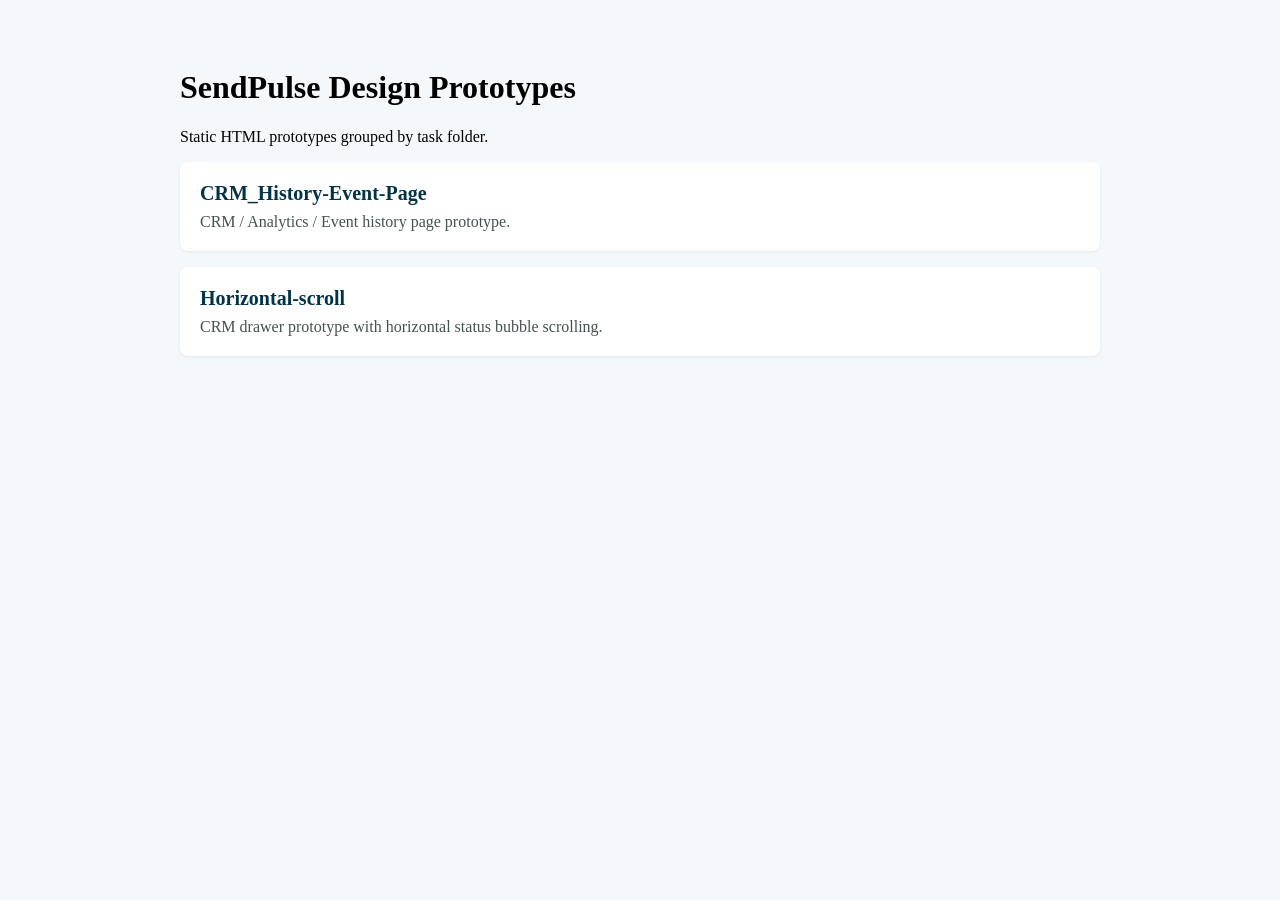
==== commit d3b06c34: "Add horizontal scroll drawer prototype" ====
--- a/index.html
+++ b/index.html
@@ -55,6 +55,11 @@
             <h2>CRM_History-Event-Page</h2>
             <p>CRM / Analytics / Event history page prototype.</p>
         </a>
+
+        <a class="prototype-card" href="Horizontal-scroll/">
+            <h2>Horizontal-scroll</h2>
+            <p>CRM drawer prototype with horizontal status bubble scrolling.</p>
+        </a>
     </main>
 </body>
 </html>
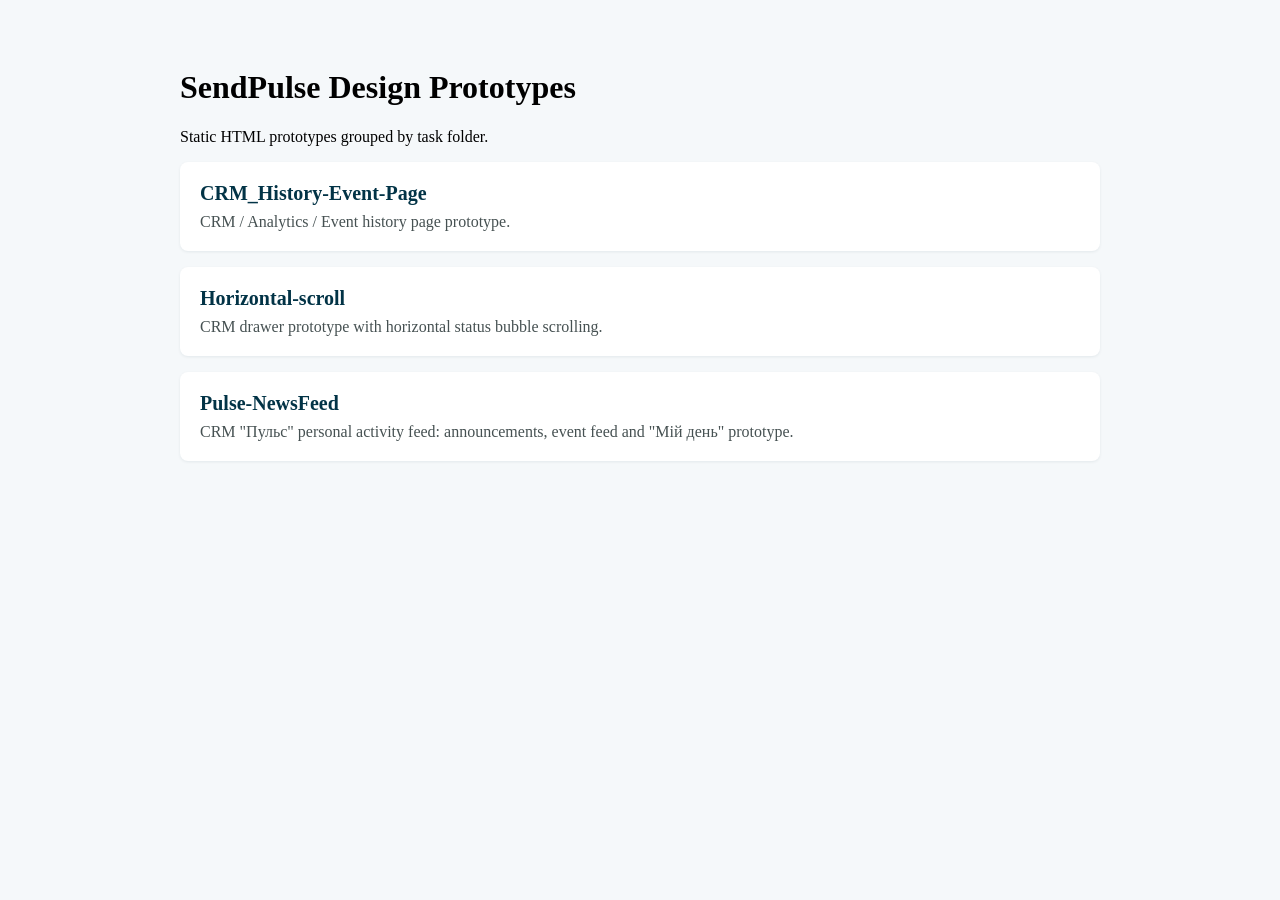
==== commit 54784ed1: "Add Pulse-NewsFeed prototype and list it on the index page CRM "Пульс" personal activity feed protot" ====
--- a/index.html
+++ b/index.html
@@ -60,6 +60,11 @@
             <h2>Horizontal-scroll</h2>
             <p>CRM drawer prototype with horizontal status bubble scrolling.</p>
         </a>
+
+        <a class="prototype-card" href="Pulse-NewsFeed/">
+            <h2>Pulse-NewsFeed</h2>
+            <p>CRM "Пульс" personal activity feed: announcements, event feed and "Мій день" prototype.</p>
+        </a>
     </main>
 </body>
 </html>
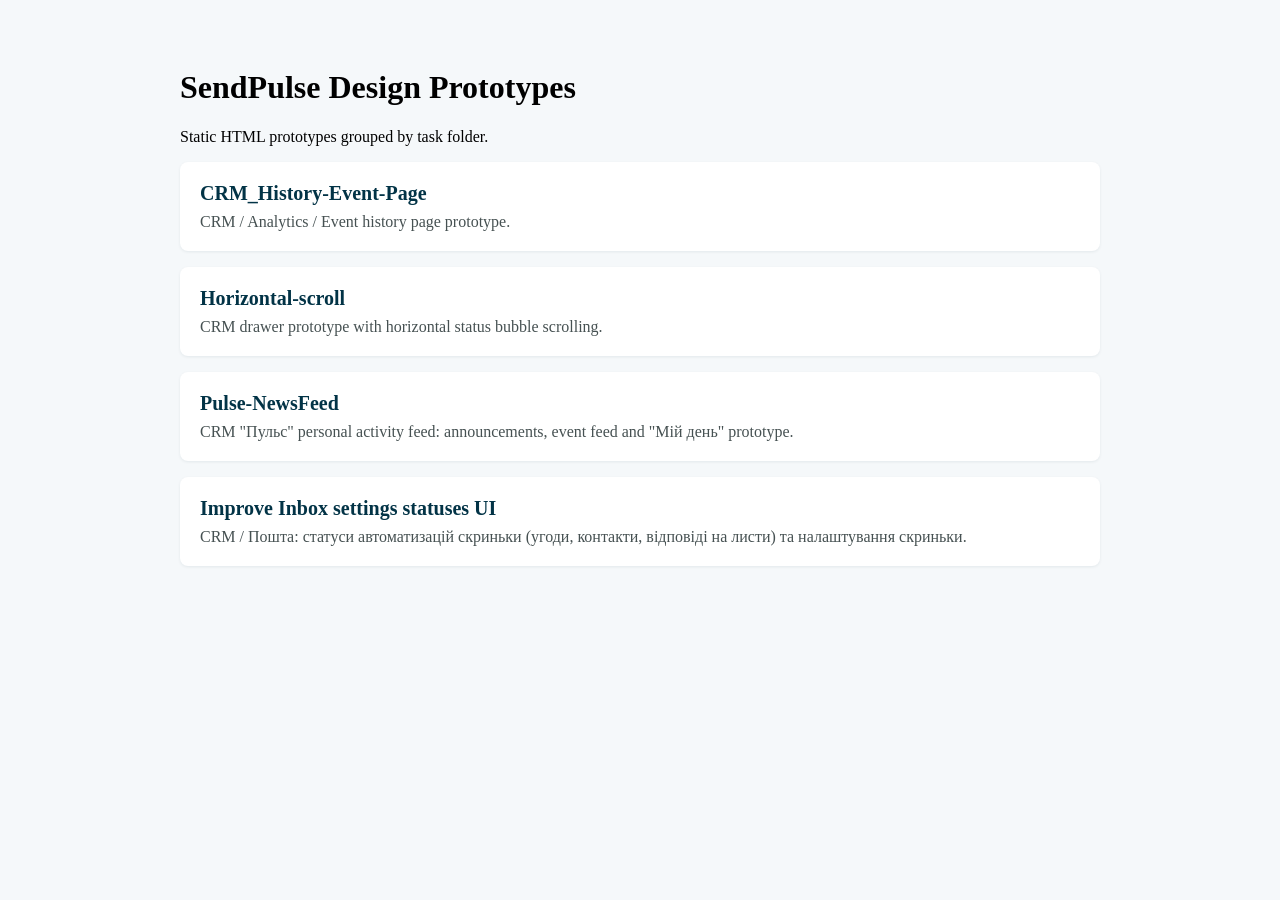
==== commit 7f0199a7: "Add prototype: Improve Inbox settings statuses UI (CRM / Mail) Co-Authored-By: Claude Opus 5.5 <nore" ====
--- a/index.html
+++ b/index.html
@@ -65,6 +65,10 @@
             <h2>Pulse-NewsFeed</h2>
             <p>CRM "Пульс" personal activity feed: announcements, event feed and "Мій день" prototype.</p>
         </a>
+        <a class="prototype-card" href="CRM_Mail-Inbox-Settings/">
+            <h2>Improve Inbox settings statuses UI</h2>
+            <p>CRM / Пошта: статуси автоматизацій скриньки (угоди, контакти, відповіді на листи) та налаштування скриньки.</p>
+        </a>
     </main>
 </body>
 </html>
